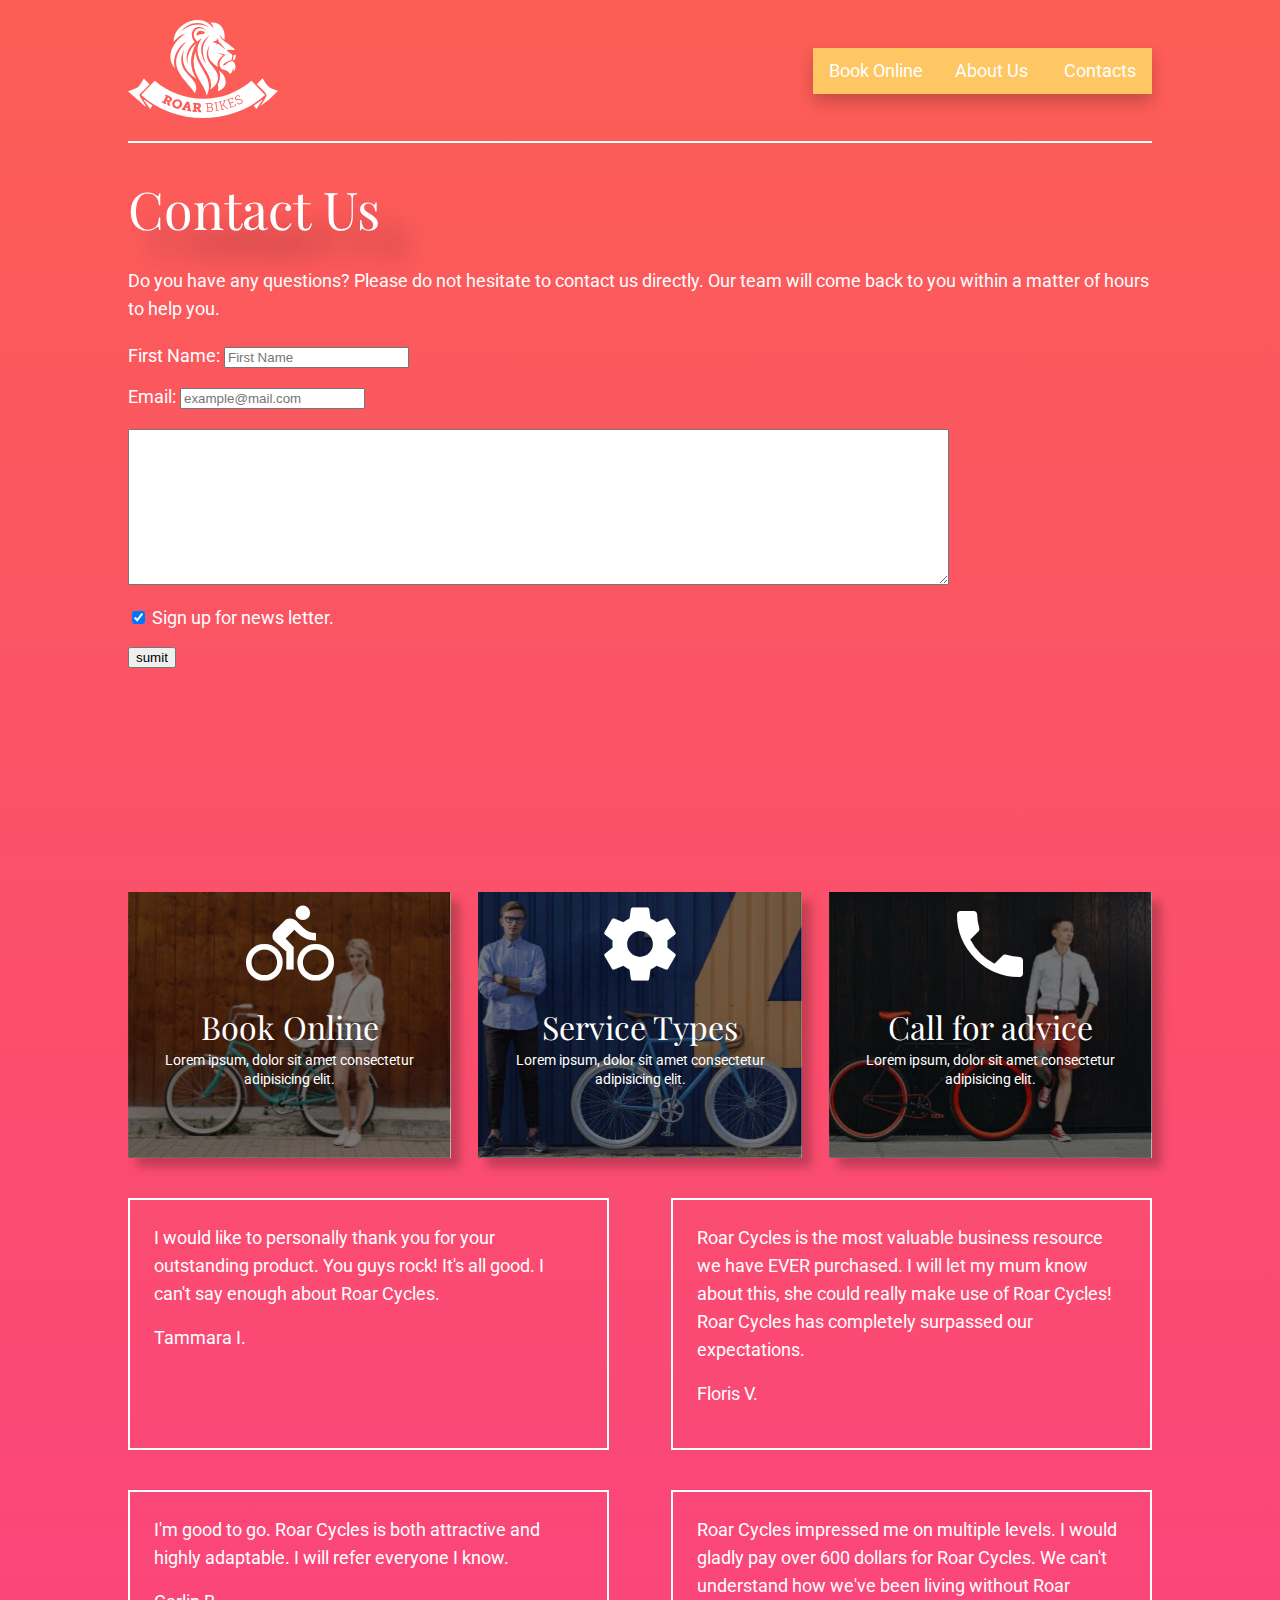
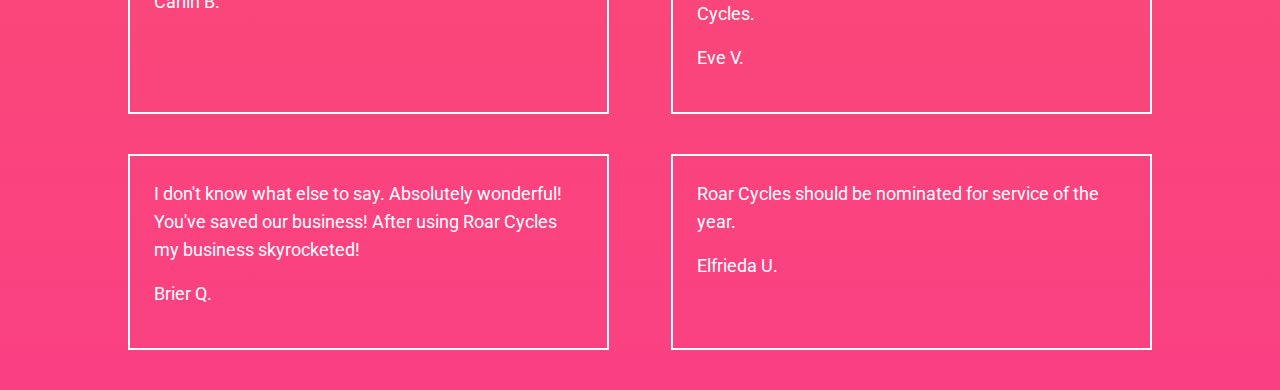
==== contact_us.html @ f8b61f00 "add new items" ====
<!DOCTYPE html>
<html lang="en">

<head>
    <meta charset="UTF-8">
    <meta name="viewport" content="width=device-width, initial-scale=1.0">
    <title>Mobile bike repairs anywhere in greater Dublin, Ireland.</title>


    <link rel="stylesheet" href="css-reset.css">
    <link rel="stylesheet" href="style.css">

    <link rel="preconnect" href="https://fonts.gstatic.com">
    <link href="https://fonts.googleapis.com/css2?family=Playfair+Display:wght@900&display=swap" rel="stylesheet">

    <link rel="preconnect" href="https://fonts.gstatic.com">
    <link href="https://fonts.googleapis.com/css2?family=Roboto&display=swap" rel="stylesheet">

    <link href="https://fonts.googleapis.com/icon?family=Material+Icons" rel="stylesheet">
</head>

<body>
    <div class="container">
        <div class="header">
            <div class="logo">
                <a href="index.html"><img src="images/logo-roar-bikes.svg" alt=""></a>

            </div>

            <nav>

                <div class="navbar">
                    <div class="dropdown">
                        <button class="dropbtn">Book Online</button>
                        <div class="dropdown-content">
                            <a href="#">Onsite services</a>
                            <a href="#">Parts Delivery</a>
                            <a href="#">Request Callback</a>
                        </div>
                    </div>


                    <a href="#home">About Us</a>
                    <a href="#news">Contacts</a>



                </div>

            </nav>
        </div>

        <div style="margin-bottom: 14rem;">
            <h1>Contact Us</h1>

            <p>Do you have any questions? Please do not hesitate to contact us directly. Our team will come back to you within a matter of hours to help you.
            </p>

            <form action="mail.php" method="POST">
                <div class="inputwrapper">
                    <label for="name">First Name: </label>
                    <input type="text" name="name" id="name" placeholder="First Name">

                </div>

                <div class="inputwrapper">
                    <label for="email">Email: </label>
                    <input type="email" name="email" id="email" placeholder="example@mail.com">

                </div>

                <div class="inputwrapper">
                    <textarea name="message" id="message" cols="100" rows="10"></textarea>
                </div>

                <div class="inputwrapper">
                    <input type="checkbox" name="email-sub" id="email-sub" value="yes-sign-me-up" checked>
                    <label for="email-sub">Sign up for news letter.</label>

                </div>

                <input type="submit" value="sumit">
            </form>
        </div>

        <div class="cards">

            <div class="card1">
                <a href="#">

                    <i class="material-icons md-88">directions_bike</i>
                    <h2>Book Online</h2>
                    <p>Lorem ipsum, dolor sit amet consectetur adipisicing elit.</p>
                </a>
            </div>

            <div class="card2">
                <a href="">
                    <i class="material-icons md-88">settings</i>
                    <h2>Service Types</h2>
                    <p>Lorem ipsum, dolor sit amet consectetur adipisicing elit.</p>
                </a>
            </div>

            <div class="card3">
                <a href="">
                    <i class="material-icons md-88">call</i>
                    <h2>Call for advice</h2>
                    <p>Lorem ipsum, dolor sit amet consectetur adipisicing elit.</p>
                </a>
            </div>

        </div>

        <div class="testimonials">
            <div class="tbox">
                <p>I would like to personally thank you for your outstanding product. You guys rock! It's all good. I can't say enough about Roar Cycles.</p>
                <p>Tammara I.</p>
            </div>
            <div class="tbox">
                <p>Roar Cycles is the most valuable business resource we have EVER purchased. I will let my mum know about this, she could really make use of Roar Cycles! Roar Cycles has completely surpassed our expectations.</p>
                <p>Floris V.</p>
            </div>
            <div class="tbox">
                <p>I'm good to go. Roar Cycles is both attractive and highly adaptable. I will refer everyone I know.</p>
                <p>Carlin B.</p>
            </div>
            <div class="tbox">
                <p>Roar Cycles impressed me on multiple levels. I would gladly pay over 600 dollars for Roar Cycles. We can't understand how we've been living without Roar Cycles.</p>
                <p>Eve V.</p>
            </div>
            <div class="tbox">
                <p>I don't know what else to say. Absolutely wonderful! You've saved our business! After using Roar Cycles my business skyrocketed!</p>
                <p>Brier Q.</p>
            </div>
            <div class="tbox">
                <p>Roar Cycles should be nominated for service of the year.</p>
                <p>Elfrieda U.</p>
            </div>
        </div>
    </div>
</body>

</html>
---- style.css ----
html {
    background-image: linear-gradient(#FC5E55, #FA4083);
}

body {
    background-image: url(images/image-lion-background.png);
    background-repeat: no-repeat;
    font-family: 'Roboto', sans-serif;
    color: white;
    font-size: 1.125em;
    padding: 0;
    margin: 0;
}

h1 {
    font-size: 3.25rem;
    font-family: 'Playfair Display', serif;
    text-shadow: 0.5em 0.5em 0.5em rgba(0, 0, 0, 0.4);
    margin-bottom: 2rem;
}

h2 {
    font-size: 2rem;
    font-family: 'Playfair Display', serif;
    margin-top: 20px;
    padding-bottom: 0.5rem;
}

p {
    line-height: 1.75rem;
    padding-bottom: 1rem;
}

.container {
    width: 1024px;
    margin-left: auto;
    margin-right: auto;
    min-height: 300px;
}

.header {
    display: flex;
    justify-content: space-between;
    align-items: center;
    border-bottom: solid 2px white;
    margin-bottom: 2.5rem;
    padding-top: 20px;
    padding-bottom: 20px;
}

.main {
    min-height: 300px;
    display: flex;
    align-items: center;
}

.cards {
    display: flex;
    justify-content: space-between;
    text-align: center;
    margin-top: 2.5rem;
}

.card1 {
    background-image: url(images/image-background-card1.jpg);
    background-size: cover;
    background-position: bottom;
    width: 30%;
    min-height: 250px;
}

.card2 {
    background-image: url(images/image-background-card2.jpg);
    background-size: cover;
    background-position: bottom;
    width: 30%;
    min-height: 250px;
}

.card3 {
    background-image: url(images/image-background-card3.jpg);
    background-size: cover;
    background-position: bottom;
    width: 30%;
    min-height: 250px;
}

.cards p {
    font-size: 0.85rem;
    line-height: 1.2rem;
}

.card1,
.card2,
.card3 {
    padding: 0.5rem;
    box-shadow: 0.5em 0.5em 0.5em rgba(0, 0, 0, 0.226);
}

.cards a {
    color: white;
    text-decoration: none;
}

.herobox1 {
    flex: 2;
    padding-right: 3rem;
}

.herobox2 {
    flex: 1;
}

.herobox2 img {
    box-shadow: 0.5em 0.5em 0.5em rgba(0, 0, 0, 0.228);
}

.material-icons {
    font-size: 100px;
}

.button1 {
    background-color: white;
    color: #FA4083;
    text-decoration: none;
    display: inline-block;
    font-family: 'Playfair Display', serif;
    box-shadow: 0.5em 0.5em 0.5em rgba(0, 0, 0, 0.228);
    padding: 0.5rem 1rem;
}

.button1:hover {
    background: none;
    color: white;
    box-shadow: none;
    border: solid 2px white;
    transition-duration: 1s;
}

.navbar {
    overflow: hidden;
    background-color: #ffc764;
    box-shadow: 0px 8px 16px 0px rgba(0, 0, 0, 0.2);
    padding: 0;
}

.navbar a {
    font-size: 18px;
    color: white;
    margin: 0;
    padding: 14px 16px;
    text-decoration: none;
    display: inline-block;
}

.dropdown {
    float: left;
    overflow: hidden;
}

.dropdown .dropbtn {
    font-size: 18px;
    border: none;
    outline: none;
    color: white;
    padding: 12px 16px;
    background-color: inherit;
    font-family: inherit;
    margin: 0;
}

.navbar a:hover,
.dropdown:hover .dropbtn {
    background-color: #888;
}

.dropdown-content {
    display: none;
    position: absolute;
    background-color: #f9f9f9;
    min-width: 160px;
    box-shadow: 0px 8px 16px 0px rgba(0, 0, 0, 0.2);
    z-index: 1;
}

.dropdown-content a {
    float: none;
    color: black;
    padding: 12px 16px;
    text-decoration: none;
    display: block;
    text-align: left;
}

.dropdown-content a:hover {
    background-color: #ddd;
}

.dropdown:hover .dropdown-content {
    display: block;
}

.material-icons {
    font-family: 'Material Icons';
    font-weight: normal;
    font-style: normal;
    font-size: 24px;
    /* Preferred icon size */
    display: inline-block;
    line-height: 1;
    text-transform: none;
    letter-spacing: normal;
    word-wrap: normal;
    white-space: nowrap;
    direction: ltr;
    /* Support for all WebKit browsers. */
    -webkit-font-smoothing: antialiased;
    /* Support for Safari and Chrome. */
    text-rendering: optimizeLegibility;
    /* Support for Firefox. */
    -moz-osx-font-smoothing: grayscale;
    /* Support for IE. */
    font-feature-settings: 'liga';
}

.material-icons.md-88 {
    font-size: 88px;
}

.testimonials {
    display: flex;
    flex-wrap: wrap;
    justify-content: space-between;
    padding-bottom: 2.5rem;
}

.tbox {
    width: 47%;
    padding: 1.5rem;
    border: solid 2px white;
    box-sizing: border-box;
    margin-top: 2.5rem;
}

.inputwrapper {
    margin-top: 0.5rem;
    margin-bottom: 20px;
}
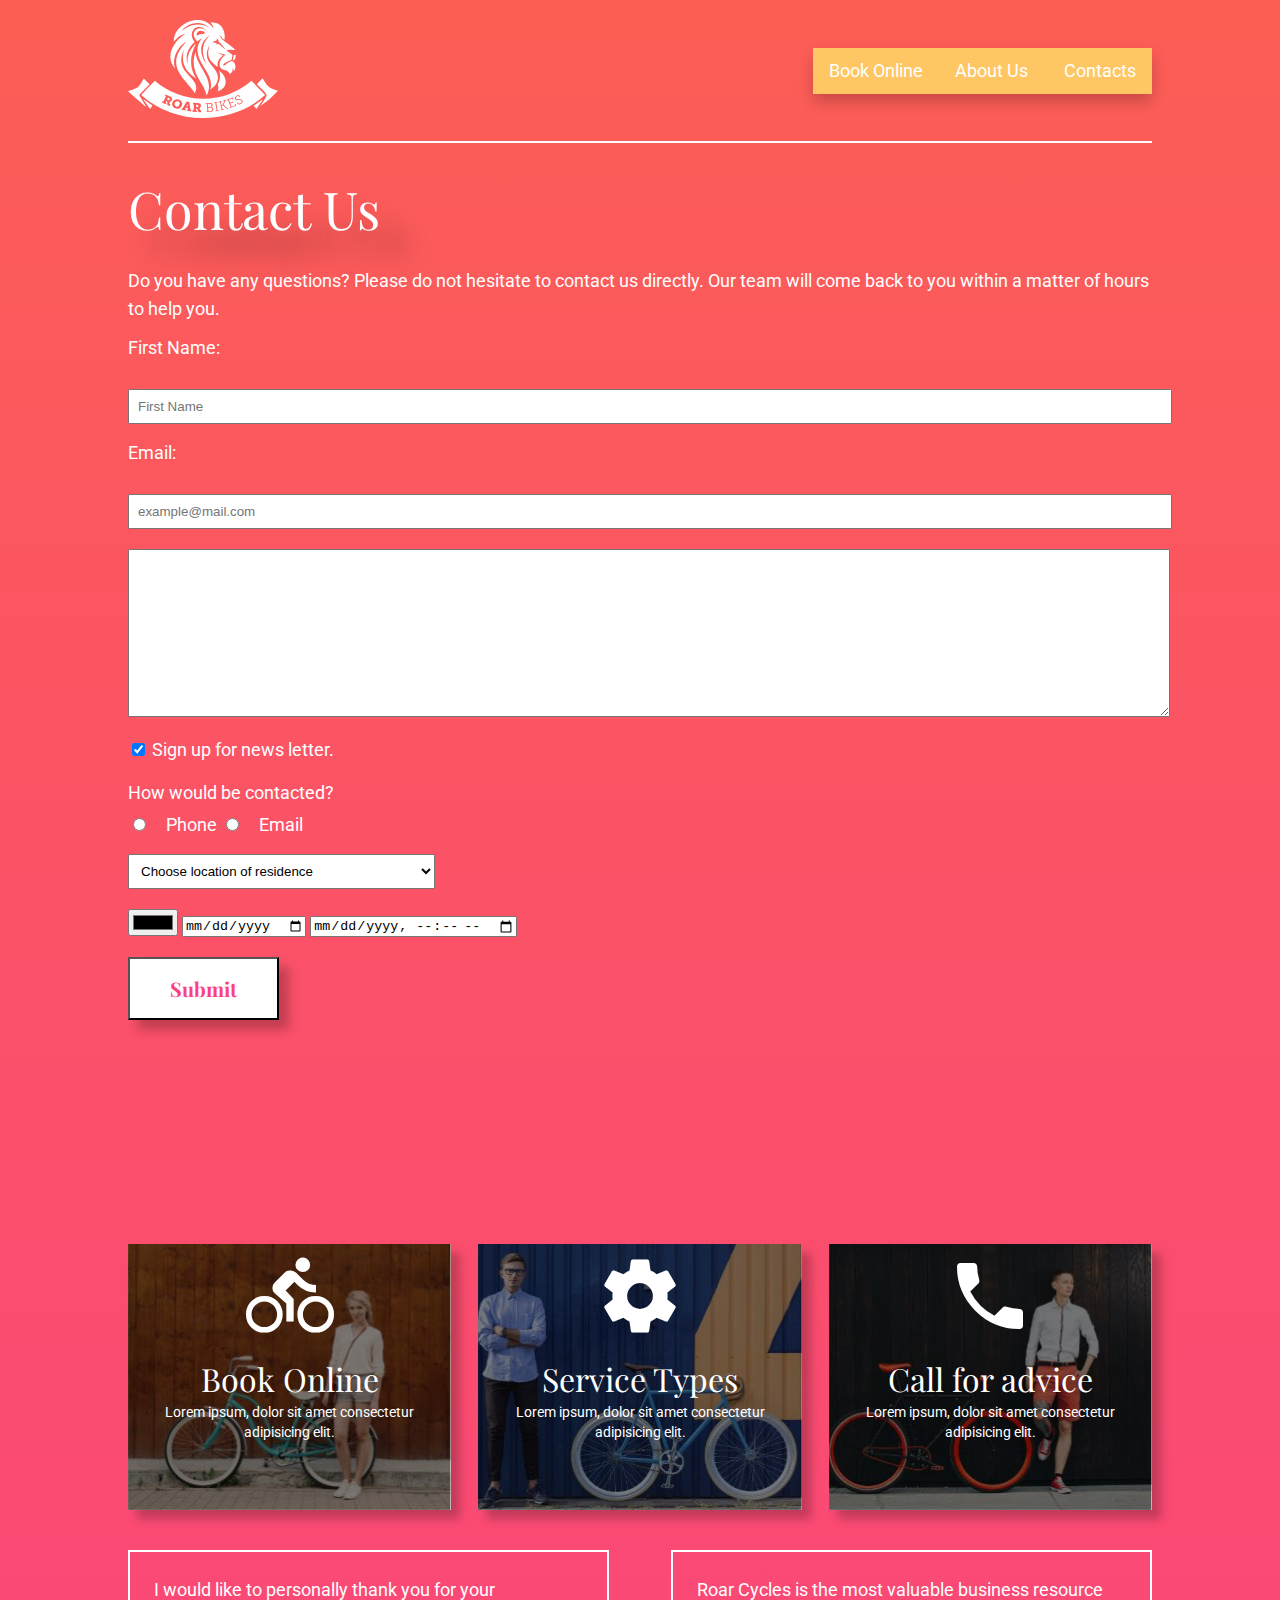
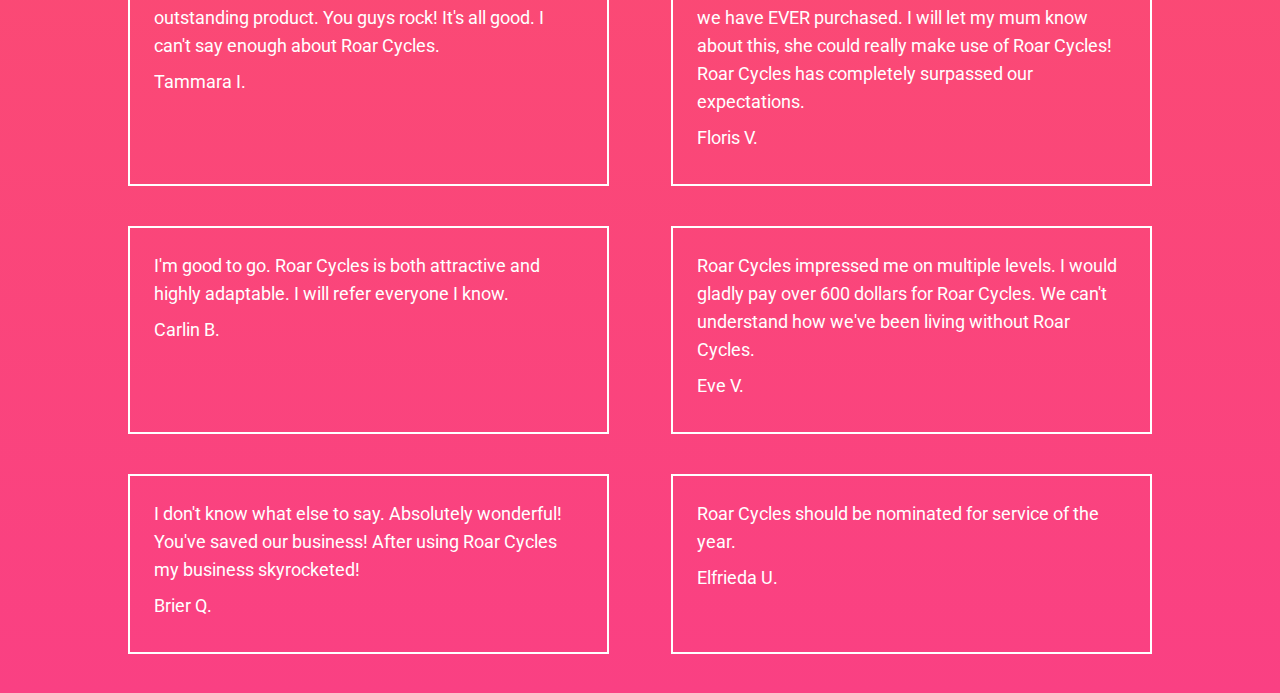
==== commit 85b46fa6: "change - form" ====
--- a/contact_us.html
+++ b/contact_us.html
@@ -58,13 +58,13 @@
 
             <form action="mail.php" method="POST">
                 <div class="inputwrapper">
-                    <label for="name">First Name: </label>
+                    <label for="name" class="newline">First Name: </label>
                     <input type="text" name="name" id="name" placeholder="First Name">
 
                 </div>
 
                 <div class="inputwrapper">
-                    <label for="email">Email: </label>
+                    <label for="email" class="newline">Email: </label>
                     <input type="email" name="email" id="email" placeholder="example@mail.com">
 
                 </div>
@@ -79,7 +79,36 @@
 
                 </div>
 
-                <input type="submit" value="sumit">
+                <p style="margin-bottom: 0; padding-bottom: 0;">How would be contacted?</p>
+                <div class="inputwrapper">
+                    <input type="radio" name="contact-pref" id="phone" value="phone" class="margin-right-a">
+                    <label for="phone">Phone</label>
+                    <input type="radio" name="contact-pref" id="mail" value="email" class="margin-right-a">
+                    <label for="email">Email</label>
+                </div>
+
+                <div class="inputwrapper">
+
+                    <select name="states" id="states">
+                        <option value="choose">Choose location of residence</option>
+                        <option value="Riyadh">Riyadh</option>
+                        <option value="Jeddah">Jeddah</option>
+                        <option value="Makkah">Makkah</option>
+                        <option value="Al Khobar">Al Khobar</option>
+                        <option value="Dammam">Dammam</option>
+                    </select>
+
+                </div>
+
+                <div class="inputwrapper">
+                    <input type="color" name="" id="">
+                    <input type="date" name="" id="">
+                    <input type="datetime-local" name="" id="">
+                </div>
+
+
+
+                <input type="submit" value="Submit" class="button1">
             </form>
         </div>
 
--- a/style.css
+++ b/style.css
@@ -10,6 +10,7 @@
     font-size: 1.125em;
     padding: 0;
     margin: 0;
+    box-sizing: border-box;
 }
 
 h1 {
@@ -28,7 +29,8 @@
 
 p {
     line-height: 1.75rem;
-    padding-bottom: 1rem;
+    margin-bottom: 0;
+    padding-bottom: 0.5rem;
 }
 
 .container {
@@ -124,9 +126,11 @@
     color: #FA4083;
     text-decoration: none;
     display: inline-block;
+    font-size: 20px;
+    font-weight: bold;
     font-family: 'Playfair Display', serif;
     box-shadow: 0.5em 0.5em 0.5em rgba(0, 0, 0, 0.228);
-    padding: 0.5rem 1rem;
+    padding: 1rem 2.5rem;
 }
 
 .button1:hover {
@@ -245,4 +249,28 @@
 .inputwrapper {
     margin-top: 0.5rem;
     margin-bottom: 20px;
+}
+
+input[type=text],
+input[type=email],
+textarea {
+    padding: 0.5rem;
+    width: 100%;
+}
+
+select {
+    padding: 0.5rem;
+    width: 30%;
+}
+
+label {
+    padding-bottom: 2rem;
+}
+
+.newline {
+    display: block;
+}
+
+.margin-right-a {
+    margin-right: 1rem;
 }